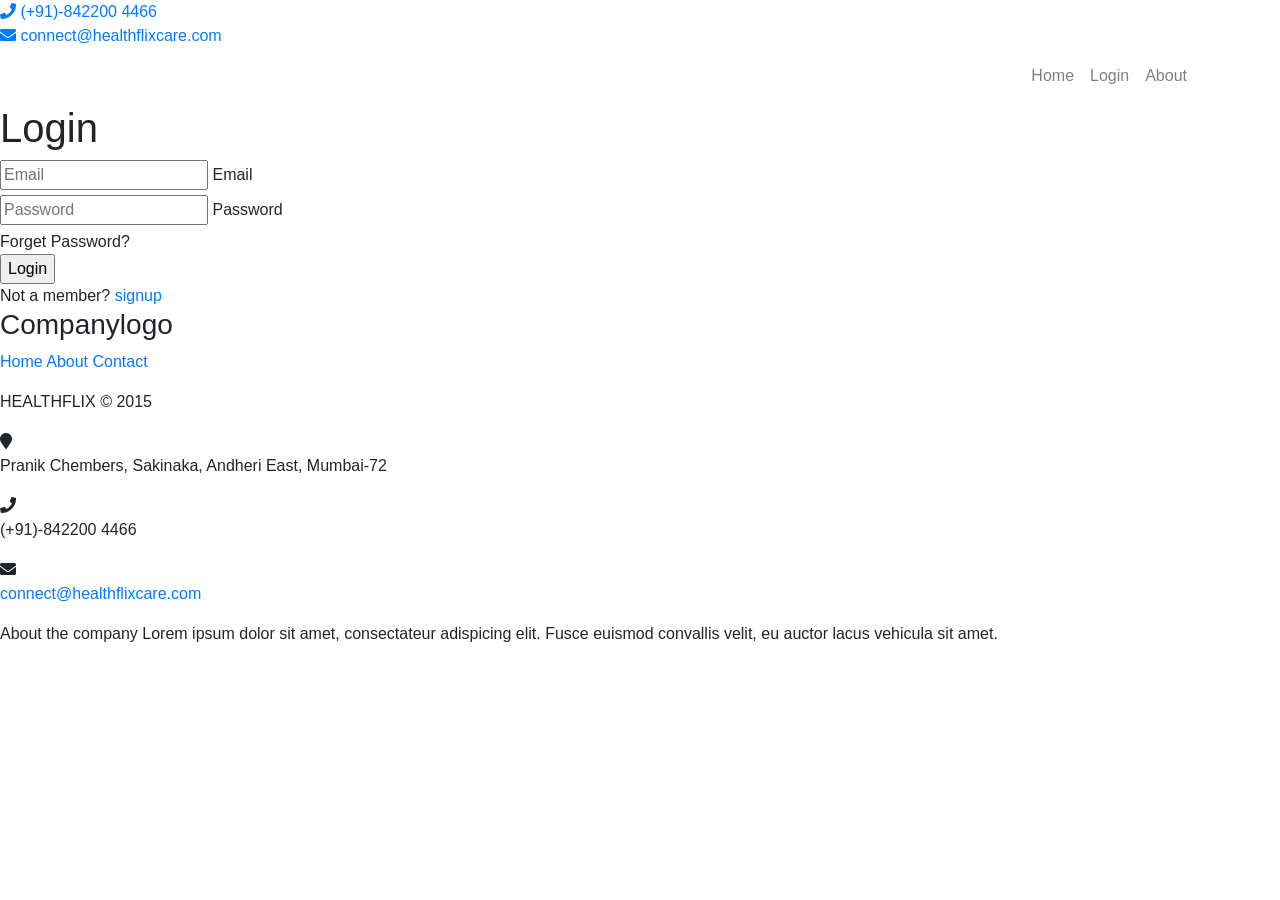
==== login.html @ 38e75eab "Add files via upload" ====
<!DOCTYPE html>
<html lang="en">

<head>
    <meta charset="UTF-8">
    <meta name="viewport" content="width=device-width, initial-scale=1.0">
    <title>My Page</title>
    <link rel="stylesheet" href="assets/styles.css">
    <script src="assets/script.js"></script>
    <link rel="stylesheet" href="assets/bootstrap.min.css">
    <!-- Latest compiled and minified CSS -->
    <script src="https://ajax.googleapis.com/ajax/libs/jquery/1.11.1/jquery.min.js"></script>
    <script src="https://maxcdn.bootstrapcdn.com/bootstrap/3.2.0/js/bootstrap.min.js"></script>
    <link rel="stylesheet" href="https://maxcdn.bootstrapcdn.com/bootstrap/4.5.2/css/bootstrap.min.css">
    <!-- jQuery library -->
    <script src="https://ajax.googleapis.com/ajax/libs/jquery/3.5.1/jquery.min.js"></script>
    <!-- Popper JS -->
    <script src="https://cdnjs.cloudflare.com/ajax/libs/popper.js/1.16.0/umd/popper.min.js"></script>
    <!-- Latest compiled JavaScript -->
    <script src="https://maxcdn.bootstrapcdn.com/bootstrap/4.5.2/js/bootstrap.min.js"></script>
    <script src="https://cdnjs.cloudflare.com/ajax/libs/OwlCarousel2/2.3.4/owl.carousel.min.js"></script>
    <link rel="stylesheet" href="https://cdnjs.cloudflare.com/ajax/libs/OwlCarousel2/2.3.4/assets/owl.carousel.min.css">
    <link rel="stylesheet" href="https://cdnjs.cloudflare.com/ajax/libs/font-awesome/5.15.3/css/all.min.css" />
    <link href="https://fonts.googleapis.com/css?family=Rajdhani&display=swap" rel="stylesheet">
</head>

<body>
    <div class='menu'>
        <span>
            <a href='tel:(+91)-842200 4466'><i class='fa fa-phone'></i> (+91)-842200 4466</a><br>
            <a href='mailto:connect@healthflixcare.com'><i class='fa fa-envelope'></i> connect@healthflixcare.com</a>
        </span>
    </div>
    <nav class="navbar my-navbar navbar-expand-lg navbar-light bg-white">
        <div class="container">
            <a class="navbar-brand" href="#">
                <img src="assets/images/logo1.jpeg" alt="" />
            </a>
            <button class="navbar-toggler border-0 ml-auto" type="button" data-toggle="collapse"
                data-target="#navbarNav" aria-controls="navbarNav" aria-expanded="false" aria-label="Toggle navigation">
                <i class="fas fa-bars"></i>
            </button>
            <div class="collapse navbar-collapse" id="navbarNav">
                <ul class="navbar-nav ml-auto">
                    <li class="nav-item ">
                        <a class="nav-link" href="index.html">Home <span class="sr-only">(current)</span></a>
                    </li>
                    <li class="nav-item nav-active">
                        <a class="nav-link" href="login.html">Login <span class="sr-only">(current)</span></a>
                    </li>
                    <li class="nav-item">
                        <a class="nav-link" href="about.html">About</a>
                    </li>
                </ul>
            </div>
        </div>
    </nav>
    <div class="loginclass">
        <div class="conter">
            <h1>Login</h1>
            <form action="assets/login.php" method="post">
                <div class="txt_field">
                    <input type="email" name="email" placeholder="Email" id="email" required>
                    <span></span>
                    <label>Email</label>
                </div>
                <div class="txt_field">
                    <input type="password" name="password" id="password" placeholder="Password" required>
                    <span></span>
                    <label>Password</label>
                </div>
                <div class="pass">Forget Password?</div>
                <input type="submit" value="Login">
                <div class="signup_link"> Not a member? <a href="register.html">signup</a></div>
            </form>
        </div>
    </div>
    <!-- Site footer -->
    <footer class="footer-distributed">
        <div class="footer-left">
            <h3>Company<span>logo</span></h3>
            <p class="footer-links">
                <a href="#" class="link-1">Home</a>
                <a href="#">About</a>
                <a href="#">Contact</a>
            </p>
            <p class="footer-company-name">HEALTHFLIX © 2015</p>
        </div>
        <div class="footer-center">
            <div>
                <i class="fa fa-map-marker"></i>
                <p><span>Pranik Chembers, Sakinaka, Andheri</span> East, Mumbai-72</p>
            </div>
            <div>
                <i class="fa fa-phone"></i>
                <p>(+91)-842200 4466</p>
            </div>
            <div>
                <i class="fa fa-envelope"></i>
                <p><a href="mailto:connect@healthflixcare.com">connect@healthflixcare.com</a></p>
            </div>
        </div>
        <div class="footer-right">
            <p class="footer-company-about">
                <span>About the company</span>
                Lorem ipsum dolor sit amet, consectateur adispicing elit. Fusce euismod convallis velit, eu auctor lacus
                vehicula sit amet.
            </p>
            <div class="footer-icons">
                <a href="#"><i class="fa fa-facebook"></i></a>
                <a href="#"><i class="fa fa-twitter"></i></a>
                <a href="#"><i class="fa fa-linkedin"></i></a>
                <a href="#"><i class="fa fa-github"></i></a>
            </div>
        </div>
    </footer>
</body>

</html>
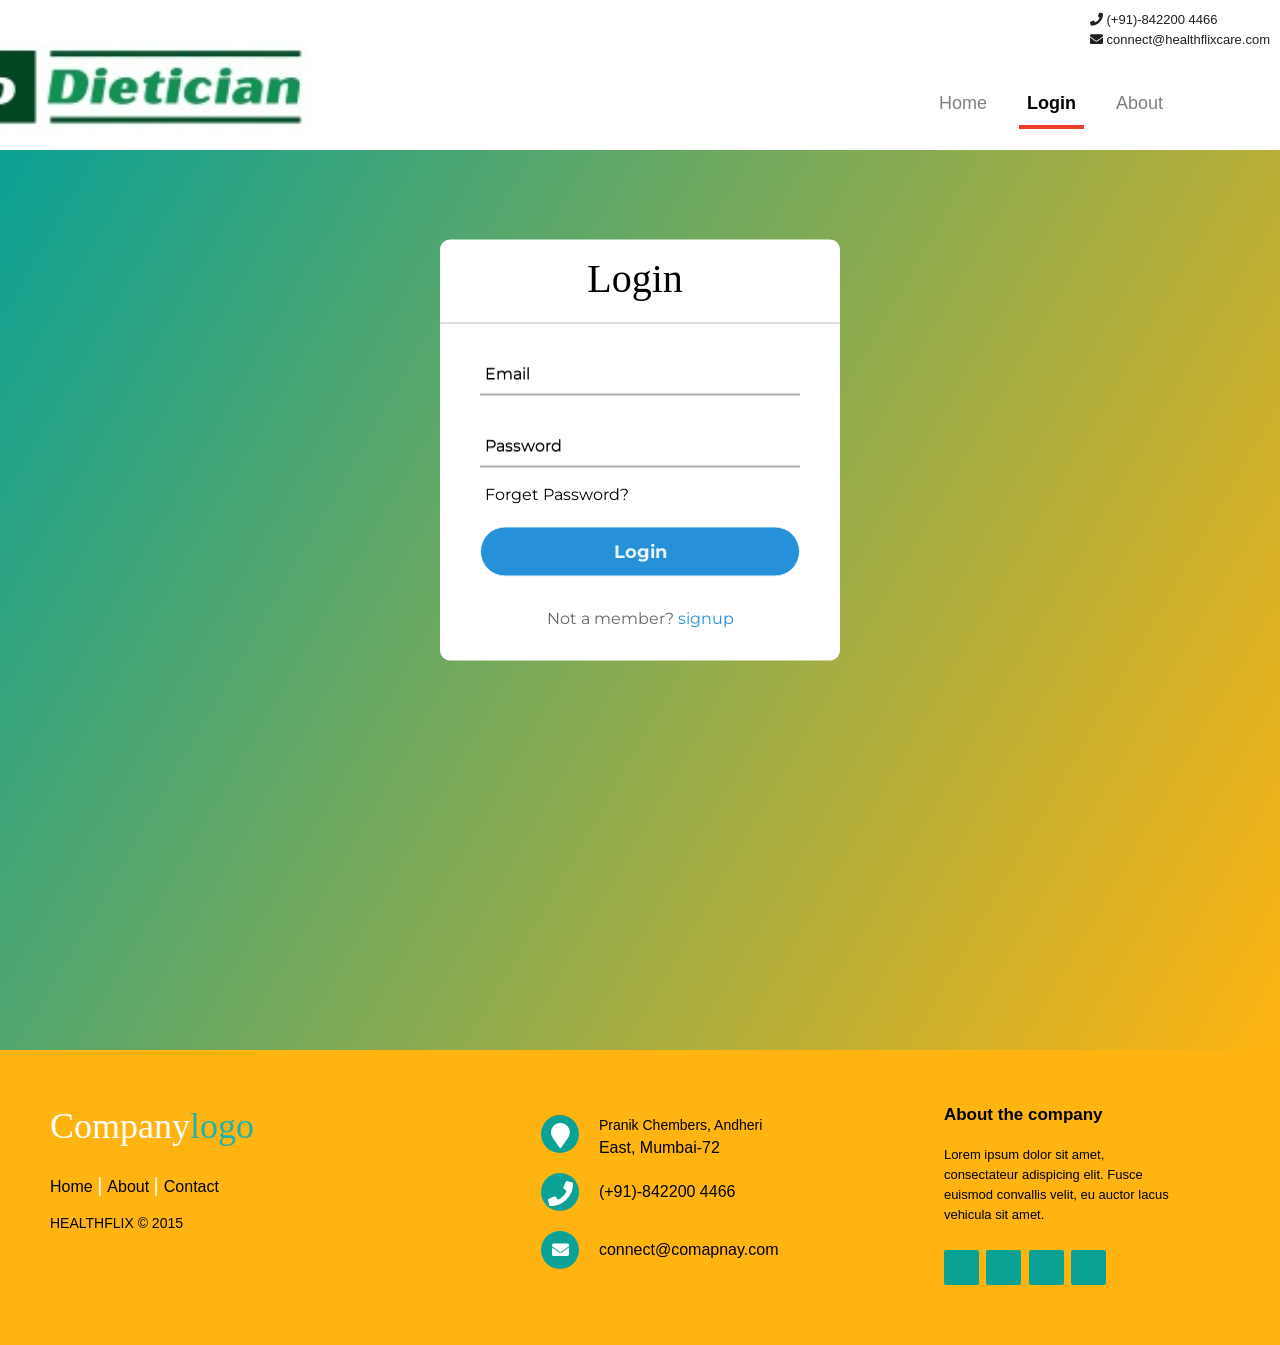
==== commit 81a5e1a4: "Update login.html" ====
--- a/login.html
+++ b/login.html
@@ -89,7 +89,7 @@
         <div class="footer-center">
             <div>
                 <i class="fa fa-map-marker"></i>
-                <p><span>Pranik Chembers, Sakinaka, Andheri</span> East, Mumbai-72</p>
+                <p><span>Pranik Chembers,  Andheri</span> East, Mumbai-72</p>
             </div>
             <div>
                 <i class="fa fa-phone"></i>
@@ -97,7 +97,7 @@
             </div>
             <div>
                 <i class="fa fa-envelope"></i>
-                <p><a href="mailto:connect@healthflixcare.com">connect@healthflixcare.com</a></p>
+                <p><a href="mailto:connect@healthflixcare.com">connect@comapnay.com</a></p>
             </div>
         </div>
         <div class="footer-right">
@@ -116,4 +116,4 @@
     </footer>
 </body>
 
-</html>+</html>
--- a/assets/styles.css
+++ b/assets/styles.css
@@ -0,0 +1,1291 @@
+@import url("https://fonts.googleapis.com/css?family=Source+Sans+Pro:300,400,700&display=swap");
+@import url('https://fonts.googleapis.com/css2?family=Montserrat&family=Poppins:wght@500&display=swap');
+
+* {
+  margin: 0;
+  padding: 0;
+}
+
+body {
+  background: gray;
+}
+
+h3 {
+  font-family: lato;
+  font-weight: 600;
+  margin: 20px auto 10px auto;
+  color: white;
+}
+
+/* Centered text */
+.centered {
+  position: absolute;
+  top: 50%;
+  left: 50%;
+  transform: translate(-50%, -50%);
+}
+
+
+/* Navbar Section */
+.my-navbar {
+  box-shadow: white;
+  position: fixed;
+  width: 100%;
+  background-color: yellow !important;
+}
+
+.navbar-brand {
+  size: 4rem;
+}
+
+.navbar-brand img {
+  width: 30rem;
+  margin-left: -16rem;
+  margin-top:-2rem;
+}
+
+.navbar-toggler {
+  color: #000 !important;
+  size: 20px !important;
+  font-size: 2.15rem !important;
+}
+
+.nav-link {
+  border-bottom: 4px solid white;
+  margin-right: 24px;
+  transition: 0.3s ease;
+  padding: 5px;
+  font-size: 18px;
+}
+
+.nav-link:hover {
+  color: black;
+  border-bottom: 4px solid #eb4027;
+}
+
+.nav-active a {
+  color: black !important;
+  font-weight: 600;
+  border-bottom: 4px solid #eb4027;
+}
+
+.menu {
+  width: 100%;
+  padding-top: 10px;
+  padding-bottom: 10px;
+  height: 60px;
+  background: transparent;
+}
+
+.menu span {
+  float: right;
+  padding-right: 10px;
+  font-size: 13px;
+}
+
+.menu span a {
+  text-decoration: none;
+  color: #1e1e1e;
+  transition: 0.5s;
+}
+
+.menu span a:hover {
+  color: #EB5757;
+}
+
+.menu span a {
+  cursor: pointer;
+}
+
+.carousel-control {
+  text-shadow: 0;
+}
+
+.carousel-control .glyphicon-chevron-left {
+  top: 45%;
+  font-size: 20px;
+}
+
+.carousel-control .glyphicon-chevron-right {
+  top: 45%;
+  font-size: 20px;
+}
+
+.carousel-control.left {
+  background-image: -webkit-linear-gradient(left,
+      rgba(0, 0, 0, 0) 0,
+      rgba(0, 0, 0, 0.0001) 100%);
+  background-image: -o-linear-gradient(left,
+      rgba(0, 0, 0, 0) 0,
+      rgba(0, 0, 0, 0) 100%);
+  background-image: -webkit-gradient(linear,
+      left top,
+      right top,
+      from(rgba(0, 0, 0, 0)),
+      to(rgba(0, 0, 0, 00001)));
+  background-image: linear-gradient(to right,
+      rgba(0, 0, 0, 0) 0,
+      rgba(0, 0, 0, 0) 100%) !important;
+}
+
+.carousel-control.right {
+  background-image: -webkit-linear-gradient(left,
+      rgba(0, 0, 0, 0) 0,
+      rgba(0, 0, 0, 0.0001) 100%);
+  background-image: -o-linear-gradient(left,
+      rgba(0, 0, 0, 0) 0,
+      rgba(0, 0, 0, 0) 100%);
+  background-image: -webkit-gradient(linear,
+      left top,
+      right top,
+      from(rgba(0, 0, 0, 0)),
+      to(rgba(0, 0, 0, 00001)));
+  background-image: linear-gradient(to right,
+      rgba(0, 0, 0, 0) 0,
+      rgba(0, 0, 0, 0) 100%) !important;
+}
+
+.carousel-indicators {
+  bottom: -40px !important;
+}
+
+.carousel-indicators li {
+  border: 1px solid #d9d9d9 !important;
+  border-radius: 10px !important;
+  background-color: #d9d9d9 !important;
+  width: 11px !important;
+  height: 11px !important;
+  margin-left: 3px !important;
+  margin-right: 3px !important;
+}
+
+.carousel-indicators .active {
+  border: 0px solid #869791 !important;
+  border-radius: 10px !important;
+  background-color: #869791 !important;
+  width: 11px !important;
+  height: 11px !important;
+  margin-bottom: 1px !important;
+}
+
+.carousel-inner .item {
+  position: relative;
+}
+
+.carousel-inner .item .image-container {
+  position: relative;
+}
+
+.carousel-caption {
+  font-size: 300px;
+  font-weight: bold;
+  position: absolute;
+  right: 15%;
+  bottom: -44px;
+  left: 15%;
+  z-index: 10;
+  padding-top: -14px;
+  padding-bottom: -44px;
+  text-align: center;
+  font-family: 'Franklin Gothic Medium', 'Arial Narrow', Arial, sans-serif;
+  /* display: none; */
+  /*comment out to display captions*/
+}
+
+/* .carousel-caption {
+  position: absolute;
+  top: 0%;
+  left: 50%;
+  transform: translateY(-50%, -50%);
+  color: #fff;
+  text-align: center;
+  z-index: 300;
+} */
+
+.carousel-caption h1 {
+  color: #FFB411;
+  padding-bottom: -15rem;
+  align-items: center;
+  font-size: 6rem;
+}
+
+.carousel-caption p {
+  margin-top: -31rem;
+  justify-content: center;
+}
+
+
+/* Banner */
+.banner {
+  position: relative;
+  height: 300px;
+}
+
+.banner img {
+  width: 100%;
+  height: 100%;
+  object-fit: cover;
+}
+
+.banner-text {
+  position: absolute;
+  top: 50%;
+  left: 50%;
+  transform: translate(-50%, -50%);
+  text-align: center;
+  color: #fff;
+}
+
+/* Circle section */
+.circle-section {
+  display: flex;
+  justify-content: center;
+  align-items: center;
+  height: 20rem;
+  margin-top: 7rem;
+}
+
+.circle-section .circle {
+  width: 200px;
+  height: 200px;
+  left: 81px;
+  background-color: #0BA195;
+  border-radius: 50%;
+  margin-right: 20px;
+}
+
+.circle h2 {
+  text-align: center;
+  justify-content: center;
+  padding-top: 1rem;
+  font-size: 2.4rem;
+  font-weight: bold;
+  color: #0BA195;
+  font-family: Times;
+}
+
+/* Card section */
+/* .sliders {
+  max-width: 131rem;
+  display: flex;
+  padding-left: 25rem;
+} */
+
+.card p {
+  color: wheat;
+}
+
+.sliders .card {
+  flex: 1;
+  margin: 10rem 10px;
+  background: #0BA195;
+}
+
+.sliders .card .img {
+  height: 200px;
+  width: 100%;
+  filter: drop-shadow(0px 8px 4px rgba(0, 0, 0, 0.25));
+  border-radius: 12px;
+}
+
+.sliders .card .img img {
+  height: 100%;
+  width: 100%;
+  object-fit: cover;
+}
+
+.sliders .card .content {
+  padding: 10px 20px;
+}
+
+.card .content .title {
+  font-size: 25px;
+  font-weight: 600;
+}
+
+.card .content .sub-title {
+  font-size: 20px;
+  font-weight: 600;
+  color: white;
+  line-height: 20px;
+}
+
+.card .content p {
+  text-align: justify;
+  margin: 10px 0;
+}
+
+.card .content .btn {
+  /* display: block; */
+  text-align: left;
+  margin: 10px 0;
+  background: #0BA195;
+}
+
+.card .content .btn button {
+  background: #0BA195;
+  color: #FFB411;
+  border: none;
+  outline: none;
+  font-size: 17px;
+  padding: 5px 8px;
+  border-radius: 5px;
+  cursor: pointer;
+  transition: 0.2s;
+}
+
+.card .content .btn button:hover {
+  transform: scale(0.9);
+}
+
+
+
+/* Oval rectangle section */
+.oval-rectangle-section {
+  background-color: #f2f2f2;
+  padding: 20px;
+  display: flex;
+  justify-content: center;
+  align-items: center;
+  height: 200px;
+}
+
+.oval-rectangle {
+  display: flex;
+  justify-content: space-between;
+  align-items: center;
+  background-color: #fff;
+  padding: 10px;
+  border-radius: 20px;
+  box-shadow: 0px 0px 5px rgba(0, 0, 0, 0.2);
+  width: 80%;
+  height: 80%;
+}
+
+.oval-rectangle img {
+  width: 50%;
+  height: 100%;
+  object-fit: cover;
+  border-radius: 20px;
+}
+
+.oval-rectangle p {
+  margin-left: 20px;
+  width: 50%;
+}
+
+/* .cards {
+  display: flex;
+  flex-wrap: wrap;
+  justify-content: center;
+} */
+
+.cardss h2 {
+  color: #FFB411;
+}
+
+.cardss p {
+  color: white;
+}
+
+.cardss {
+  display: flex;
+  flex-direction: row;
+  align-items: center;
+  margin: 10px;
+  width: 400px;
+  height: 200px;
+  background-color: #0BA195;
+  box-shadow: 0 0 10px rgba(0, 0, 0, 0.1);
+  overflow: hidden;
+  transition: transform 0.3s ease-in-out;
+}
+
+.cardss:hover {
+  transform: translateY(-10px);
+}
+
+.card__left {
+  width: 50%;
+  height: 100%;
+  display: flex;
+  align-items: center;
+  justify-content: center;
+  background-color: #bcbcbc;
+}
+
+.card__left img {
+  max-width: 100%;
+  max-height: 100%;
+}
+
+.card__right {
+  width: 50%;
+  height: 100%;
+  display: flex;
+  flex-direction: column;
+  align-items: flex-start;
+  justify-content: center;
+  padding: 10px;
+}
+
+.card__right h2 {
+  font-size: 18px;
+  margin: 0 0 5px;
+}
+
+.card__right p {
+  font-size: 14px;
+  margin: 0 0 3px;
+}
+
+.chat-btn {
+  display: block;
+  margin-top: 13rem;
+  padding: 10px;
+  border: none;
+  border-radius: 3px;
+  background-color: #0BA195;
+  color: #FFB411;
+  text-align: end;
+  text-decoration: none;
+}
+
+.profile-action {
+  bottom: 0;
+  right: 0;
+  margin: 10px;
+}
+
+.profile-action a {
+  display: block;
+  padding: 8px 16px;
+  font-weight: bold;
+  color: #FFB411;
+  text-decoration: none;
+  font-size: 1.5rem;
+  font-family: Times, serif;
+}
+
+.profile-action a:hover {
+  background-color: #FFB411;
+  color: white;
+}
+
+.profile-action a:active {
+  color: #FFB411;
+}
+
+.card-carousel {
+  position: relative;
+  width: 100%;
+  margin: 0 auto;
+  overflow: hidden;
+  padding-bottom: 2rem;
+}
+
+.carousel-container {
+  display: flex;
+  overflow-x: scroll;
+  scroll-behavior: smooth;
+}
+
+.carousel-track {
+  display: flex;
+  flex-wrap: nowrap;
+  gap: 20px;
+  padding: 10px;
+  width: fit-content;
+  transition: transform 0.3s ease-in-out;
+}
+
+.carousel-prev,
+.carousel-next {
+  position: absolute;
+  top: 50%;
+  transform: translateY(-50%);
+  width: 30px;
+  height: 30px;
+  border: none;
+  border-radius: 50%;
+  background-color: rgba(0, 0, 0, 0.5);
+  color: #fff;
+  font-size: 20px;
+  cursor: pointer;
+}
+
+.carousel-prev {
+  left: 10px;
+}
+
+.carousel-next {
+  right: 10px;
+}
+
+/* footer */
+.footer-distributed {
+  background: #FFB411;
+  ;
+  box-shadow: 0 1px 1px 0 rgba(0, 0, 0, 0.12);
+  box-sizing: border-box;
+  width: 100%;
+  text-align: left;
+  font: bold 16px sans-serif;
+  padding: 55px 50px;
+}
+
+.footer-distributed .footer-left,
+.footer-distributed .footer-center,
+.footer-distributed .footer-right {
+  display: inline-block;
+  vertical-align: top;
+}
+
+/* Footer left */
+
+.footer-distributed .footer-left {
+  width: 40%;
+}
+
+/* The company logo */
+
+.footer-distributed h3 {
+  color: #ffffff;
+  font: normal 36px 'Open Sans', cursive;
+  margin: 0;
+}
+
+.footer-distributed h3 span {
+  color: lightseagreen;
+}
+
+/* Footer links */
+
+.footer-distributed .footer-links {
+  color: black;
+  margin: 20px 0 12px;
+  padding: 0;
+}
+
+.footer-distributed .footer-links a {
+  display: inline-block;
+  line-height: 1.8;
+  font-weight: 400;
+  text-decoration: none;
+  color: inherit;
+}
+
+.footer-distributed .footer-company-name {
+  color: black;
+  font-size: 14px;
+  font-weight: normal;
+  margin: 0;
+}
+
+/* Footer Center */
+
+.footer-distributed .footer-center {
+  width: 35%;
+}
+
+.footer-distributed .footer-center i {
+  background-color: #0BA195;
+  color: #ffffff;
+  font-size: 25px;
+  width: 38px;
+  height: 38px;
+  border-radius: 50%;
+  text-align: center;
+  line-height: 42px;
+  margin: 10px 15px;
+  vertical-align: middle;
+}
+
+.footer-distributed .footer-center i.fa-envelope {
+  font-size: 17px;
+  line-height: 38px;
+}
+
+.footer-distributed .footer-center p {
+  display: inline-block;
+  color: black;
+  font-weight: 400;
+  vertical-align: middle;
+  margin: 0;
+}
+
+.footer-distributed .footer-center p span {
+  display: block;
+  font-weight: normal;
+  font-size: 14px;
+  line-height: 2;
+}
+
+.footer-distributed .footer-center p a {
+  color: black;
+  text-decoration: none;
+  ;
+}
+
+.footer-distributed .footer-links a:before {
+  content: "|";
+  font-weight: 300;
+  font-size: 20px;
+  left: 0;
+  color: #fff;
+  display: inline-block;
+  padding-right: 5px;
+}
+
+.footer-distributed .footer-links .link-1:before {
+  content: none;
+}
+
+/* Footer Right */
+
+.footer-distributed .footer-right {
+  width: 20%;
+}
+
+.footer-distributed .footer-company-about {
+  line-height: 20px;
+  color: black;
+  font-size: 13px;
+  font-weight: normal;
+  margin: 0;
+}
+
+.footer-distributed .footer-company-about span {
+  display: block;
+  color: black;
+  font-size: 17px;
+  font-weight: bold;
+  margin-bottom: 20px;
+}
+
+.footer-distributed .footer-icons {
+  margin-top: 25px;
+}
+
+.footer-distributed .footer-icons a {
+  display: inline-block;
+  width: 35px;
+  height: 35px;
+  cursor: pointer;
+  background-color: #0BA195;
+  border-radius: 2px;
+
+  font-size: 20px;
+  color: #ffffff;
+  text-align: center;
+  line-height: 35px;
+
+  margin-right: 3px;
+  margin-bottom: 5px;
+}
+
+
+/* Login CSS */
+
+
+.loginclass {
+  margin: 0;
+  padding: 0;
+  font-family: montserrat;
+  background: linear-gradient(120deg, #0BA195, #FFB411);
+  height: 100vh;
+  overflow: hidden;
+}
+
+.conter {
+  position: absolute;
+  top: 50%;
+  left: 50%;
+  transform: translate(-50%, -50%);
+  width: 400px;
+  background: white;
+  border-radius: 10px;
+}
+
+.conter h1 {
+  text-align: center;
+  padding: 15px 10px 20px 0;
+  border-bottom: 1px solid silver;
+  color: black;
+  font-size: 2.5rem;
+  font-family: Times New Roman;
+}
+
+.conter form {
+  padding: 0 40px;
+  box-sizing: border-box;
+}
+
+form .txt_field {
+  position: relative;
+  border-bottom: 2px solid #adadad;
+  margin: 30px 0;
+  position: relative;
+  margin-bottom: 20px;
+  -webkit-animation: bounce 0.6s ease-out;
+  animation: bounce 0.6s ease-out;
+}
+
+.txt_field input {
+  width: 100%;
+  padding: 0 5px;
+  height: 40px;
+  font-size: 16px;
+  border: none;
+  background: none;
+  outline: none;
+}
+
+.txt_field label {
+  position: absolute;
+  top: 50%;
+  left: 5px;
+  color: black;
+  transform: translateY(-50%);
+  font-size: 16px;
+  pointer-events: none;
+  transition: .5s;
+}
+
+.txt_field span::before {
+  content: '';
+  position: absolute;
+  top: 40px;
+  left: 0;
+  width: 0%;
+  height: 2px;
+  background: #2691d9;
+  transition: .5s;
+
+}
+
+.txt_field input:focus~label,
+.txt_field input:valid~label {
+  top: -5px;
+  color: #2691d9;
+}
+
+.txt_field input:focus~span::before,
+.txt_field input:valid~span::before {
+
+  width: 100%;
+}
+
+.pass {
+  margin: -5px 0 20px 5px;
+  color: #a6a6a6;
+  cursor: pointer;
+}
+
+.pass:hover {
+  text-decoration: underline;
+}
+
+input[type="submit"] {
+  width: 100%;
+  height: 50px;
+  border: 1px solid;
+  background: #2691d9;
+  border-radius: 25px;
+  font-size: 18px;
+  color: #e9f4fb;
+  font-weight: 700;
+  cursor: pointer;
+  outline: none;
+}
+
+input[type="submit"]:hover {
+  border-color: #2691d9 transparent 0.5s;
+}
+
+.signup_link {
+  margin: 30px;
+  text-align: center;
+  font-size: 16px;
+  color: #666666;
+}
+
+.signup_link a {
+  color: #2691d9;
+  text-decoration: none;
+}
+
+.signup_link a:hover {
+  text-decoration: underline;
+}
+
+.pass {
+  color: black;
+}
+
+
+/* Register CSS */
+.registerclass {
+  font-family: Verdana, Geneva, sans-serif;
+  font-size: 14px;
+  background: linear-gradient(120deg, #0BA195, #FFB411);
+  ;
+}
+
+
+.clearfix:after {
+  content: "";
+  display: block;
+  clear: both;
+  visibility: hidden;
+  height: 0;
+}
+
+.title_container h1 {
+  text-align: center;
+  padding: 15px 10px 10px 0;
+  border-bottom: 1px solid silver;
+  color: black;
+  font-size: 2.5rem;
+  font-family: Times New Roman;
+}
+
+.form_wrapper {
+  background: #fff;
+  width: 400px;
+  max-width: 100%;
+  box-sizing: border-box;
+  padding: 25px;
+  margin: 4% auto 0;
+  position: relative;
+  z-index: 1;
+  border-top: 5px solid #0BA195;
+  -webkit-box-shadow: 0 0 3px rgba(0, 0, 0, 0.1);
+  -moz-box-shadow: 0 0 3px rgba(0, 0, 0, 0.1);
+  box-shadow: 0 0 3px rgba(0, 0, 0, 0.1);
+  -webkit-transform-origin: 50% 0%;
+  transform-origin: 50% 0%;
+  -webkit-transform: scale3d(1, 1, 1);
+  transform: scale3d(1, 1, 1);
+  -webkit-transition: none;
+  transition: none;
+  -webkit-animation: expand 0.8s 0.6s ease-out forwards;
+  animation: expand 0.8s 0.6s ease-out forwards;
+  opacity: 0;
+  margin-bottom: 4rem;
+}
+
+.form_wrapper h2 {
+  font-size: 1.5em;
+  line-height: 1.5em;
+  margin: 0;
+}
+
+.form_wrapper .title_container {
+  text-align: center;
+  padding-bottom: 15px;
+}
+
+.form_wrapper h3 {
+  font-size: 1.1em;
+  font-weight: normal;
+  line-height: 1.5em;
+  margin: 0;
+}
+
+.form_wrapper label {
+  font-size: 12px;
+}
+
+.form_wrapper .row {
+  margin: 10px -15px;
+}
+
+.form_wrapper .row>div {
+  padding: 0 15px;
+  box-sizing: border-box;
+}
+
+.form_wrapper .col_half {
+  width: 50%;
+  float: left;
+}
+
+.form_wrapper .input_field {
+  position: relative;
+  margin-bottom: 20px;
+  -webkit-animation: bounce 0.6s ease-out;
+  animation: bounce 0.6s ease-out;
+}
+
+.form_wrapper .input_field>span {
+  position: absolute;
+  left: 0;
+  top: 0;
+  color: #333;
+  height: 100%;
+  border-right: 1px solid #ccc;
+  text-align: center;
+  width: 30px;
+}
+
+.form_wrapper .input_field>span>i {
+  padding-top: 10px;
+}
+
+.form_wrapper .textarea_field>span>i {
+  padding-top: 10px;
+}
+
+.form_wrapper input[type="text"],
+.form_wrapper input[type="email"],
+.form_wrapper input[type="password"] {
+  width: 100%;
+  padding: 8px 10px 9px 35px;
+  height: 35px;
+  border: 1px solid #ccc;
+  box-sizing: border-box;
+  outline: none;
+  -webkit-transition: all 0.3s ease-in-out;
+  -moz-transition: all 0.3s ease-in-out;
+  -ms-transition: all 0.3s ease-in-out;
+  transition: all 0.3s ease-in-out;
+}
+
+.form_wrapper input[type="text"]:hover,
+.form_wrapper input[type="email"]:hover,
+.form_wrapper input[type="password"]:hover {
+  background: #fafafa;
+}
+
+.form_wrapper input[type="text"]:focus,
+.form_wrapper input[type="email"]:focus,
+.form_wrapper input[type="password"]:focus {
+  -webkit-box-shadow: 0 0 2px 1px rgba(255, 169, 0, 0.5);
+  -moz-box-shadow: 0 0 2px 1px rgba(255, 169, 0, 0.5);
+  box-shadow: 0 0 2px 1px rgba(255, 169, 0, 0.5);
+  border: 1px solid #f5ba1a;
+  background: #fafafa;
+}
+
+.form_wrapper input[type="submit"] {
+  background: #0BA195;
+  height: 35px;
+  line-height: 35px;
+  width: 100%;
+  border: none;
+  outline: none;
+  cursor: pointer;
+  color: #fff;
+  font-size: 1.1em;
+  margin-bottom: 10px;
+  -webkit-transition: all 0.3s ease-in-out;
+  -moz-transition: all 0.3s ease-in-out;
+  -ms-transition: all 0.3s ease-in-out;
+  transition: all 0.3s ease-in-out;
+}
+
+.form_wrapper input[type="submit"]:hover {
+  background: #e1a70a;
+}
+
+.form_wrapper input[type="submit"]:focus {
+  background: #e1a70a;
+}
+
+.form_wrapper input[type="checkbox"],
+.form_wrapper input[type="radio"] {
+  border: 0;
+  clip: rect(0 0 0 0);
+  height: 1px;
+  margin: -1px;
+  overflow: hidden;
+  padding: 0;
+  position: absolute;
+  width: 1px;
+}
+
+.form_container .row .col_half.last {
+  border-left: 1px solid #ccc;
+}
+
+.checkbox_option label {
+  margin-right: 1em;
+  position: relative;
+}
+
+.checkbox_option label:before {
+  content: "";
+  display: inline-block;
+  width: 0.5em;
+  height: 0.5em;
+  margin-right: 0.5em;
+  vertical-align: -2px;
+  border: 2px solid #ccc;
+  padding: 0.12em;
+  background-color: transparent;
+  background-clip: content-box;
+  transition: all 0.2s ease;
+}
+
+.checkbox_option label:after {
+  border-right: 2px solid #000;
+  border-top: 2px solid #000;
+  content: "";
+  height: 20px;
+  left: 2px;
+  position: absolute;
+  top: 7px;
+  transform: scaleX(-1) rotate(135deg);
+  transform-origin: left top;
+  width: 7px;
+  display: none;
+}
+
+.checkbox_option input:hover+label:before {
+  border-color: #000;
+}
+
+.checkbox_option input:checked+label:before {
+  border-color: #000;
+}
+
+.checkbox_option input:checked+label:after {
+  -moz-animation: check 0.8s ease 0s running;
+  -webkit-animation: check 0.8s ease 0s running;
+  animation: check 0.8s ease 0s running;
+  display: block;
+  width: 7px;
+  height: 20px;
+  border-color: #000;
+}
+
+.radio_option label {
+  margin-right: 1em;
+}
+
+.radio_option label:before {
+  content: "";
+  display: inline-block;
+  width: 0.5em;
+  height: 0.5em;
+  margin-right: 0.5em;
+  border-radius: 100%;
+  vertical-align: -3px;
+  border: 2px solid #ccc;
+  padding: 0.15em;
+  background-color: transparent;
+  background-clip: content-box;
+  transition: all 0.2s ease;
+}
+
+.radio_option input:hover+label:before {
+  border-color: #000;
+}
+
+.radio_option input:checked+label:before {
+  background-color: #000;
+  border-color: #000;
+}
+
+.select_option {
+  position: relative;
+  width: 100%;
+}
+
+.select_option select {
+  display: inline-block;
+  width: 100%;
+  height: 35px;
+  padding: 0px 15px;
+  cursor: pointer;
+  color: #7b7b7b;
+  border: 1px solid #ccc;
+  border-radius: 0;
+  background: #fff;
+  appearance: none;
+  -webkit-appearance: none;
+  -moz-appearance: none;
+  transition: all 0.2s ease;
+}
+
+.select_option select::-ms-expand {
+  display: none;
+}
+
+.select_option select:hover,
+.select_option select:focus {
+  color: #000;
+  background: #fafafa;
+  border-color: #000;
+  outline: none;
+}
+
+.select_arrow {
+  position: absolute;
+  top: calc(50% - 4px);
+  right: 15px;
+  width: 0;
+  height: 0;
+  pointer-events: none;
+  border-width: 8px 5px 0 5px;
+  border-style: solid;
+  border-color: #7b7b7b transparent transparent transparent;
+}
+
+.select_option select:hover+.select_arrow,
+.select_option select:focus+.select_arrow {
+  border-top-color: #000;
+}
+
+.credit {
+  position: relative;
+  z-index: 1;
+  text-align: center;
+  padding: 15px;
+  color: #f5ba1a;
+}
+
+.credit a {
+  color: #e1a70a;
+}
+
+@-webkit-keyframes check {
+  0% {
+    height: 0;
+    width: 0;
+  }
+
+  25% {
+    height: 0;
+    width: 7px;
+  }
+
+  50% {
+    height: 20px;
+    width: 7px;
+  }
+}
+
+@keyframes check {
+  0% {
+    height: 0;
+    width: 0;
+  }
+
+  25% {
+    height: 0;
+    width: 7px;
+  }
+
+  50% {
+    height: 20px;
+    width: 7px;
+  }
+}
+
+@-webkit-keyframes expand {
+  0% {
+    -webkit-transform: scale3d(1, 0, 1);
+    opacity: 0;
+  }
+
+  25% {
+    -webkit-transform: scale3d(1, 1.2, 1);
+  }
+
+  50% {
+    -webkit-transform: scale3d(1, 0.85, 1);
+  }
+
+  75% {
+    -webkit-transform: scale3d(1, 1.05, 1);
+  }
+
+  100% {
+    -webkit-transform: scale3d(1, 1, 1);
+    opacity: 1;
+  }
+}
+
+@keyframes expand {
+  0% {
+    -webkit-transform: scale3d(1, 0, 1);
+    transform: scale3d(1, 0, 1);
+    opacity: 0;
+  }
+
+  25% {
+    -webkit-transform: scale3d(1, 1.2, 1);
+    transform: scale3d(1, 1.2, 1);
+  }
+
+  50% {
+    -webkit-transform: scale3d(1, 0.85, 1);
+    transform: scale3d(1, 0.85, 1);
+  }
+
+  75% {
+    -webkit-transform: scale3d(1, 1.05, 1);
+    transform: scale3d(1, 1.05, 1);
+  }
+
+  100% {
+    -webkit-transform: scale3d(1, 1, 1);
+    transform: scale3d(1, 1, 1);
+    opacity: 1;
+  }
+}
+
+@-webkit-keyframes bounce {
+  0% {
+    -webkit-transform: translate3d(0, -25px, 0);
+    opacity: 0;
+  }
+
+  25% {
+    -webkit-transform: translate3d(0, 10px, 0);
+  }
+
+  50% {
+    -webkit-transform: translate3d(0, -6px, 0);
+  }
+
+  75% {
+    -webkit-transform: translate3d(0, 2px, 0);
+  }
+
+  100% {
+    -webkit-transform: translate3d(0, 0, 0);
+    opacity: 1;
+  }
+}
+
+@keyframes bounce {
+  0% {
+    -webkit-transform: translate3d(0, -25px, 0);
+    transform: translate3d(0, -25px, 0);
+    opacity: 0;
+  }
+
+  25% {
+    -webkit-transform: translate3d(0, 10px, 0);
+    transform: translate3d(0, 10px, 0);
+  }
+
+  50% {
+    -webkit-transform: translate3d(0, -6px, 0);
+    transform: translate3d(0, -6px, 0);
+  }
+
+  75% {
+    -webkit-transform: translate3d(0, 2px, 0);
+    transform: translate3d(0, 2px, 0);
+  }
+
+  100% {
+    -webkit-transform: translate3d(0, 0, 0);
+    transform: translate3d(0, 0, 0);
+    opacity: 1;
+  }
+}
